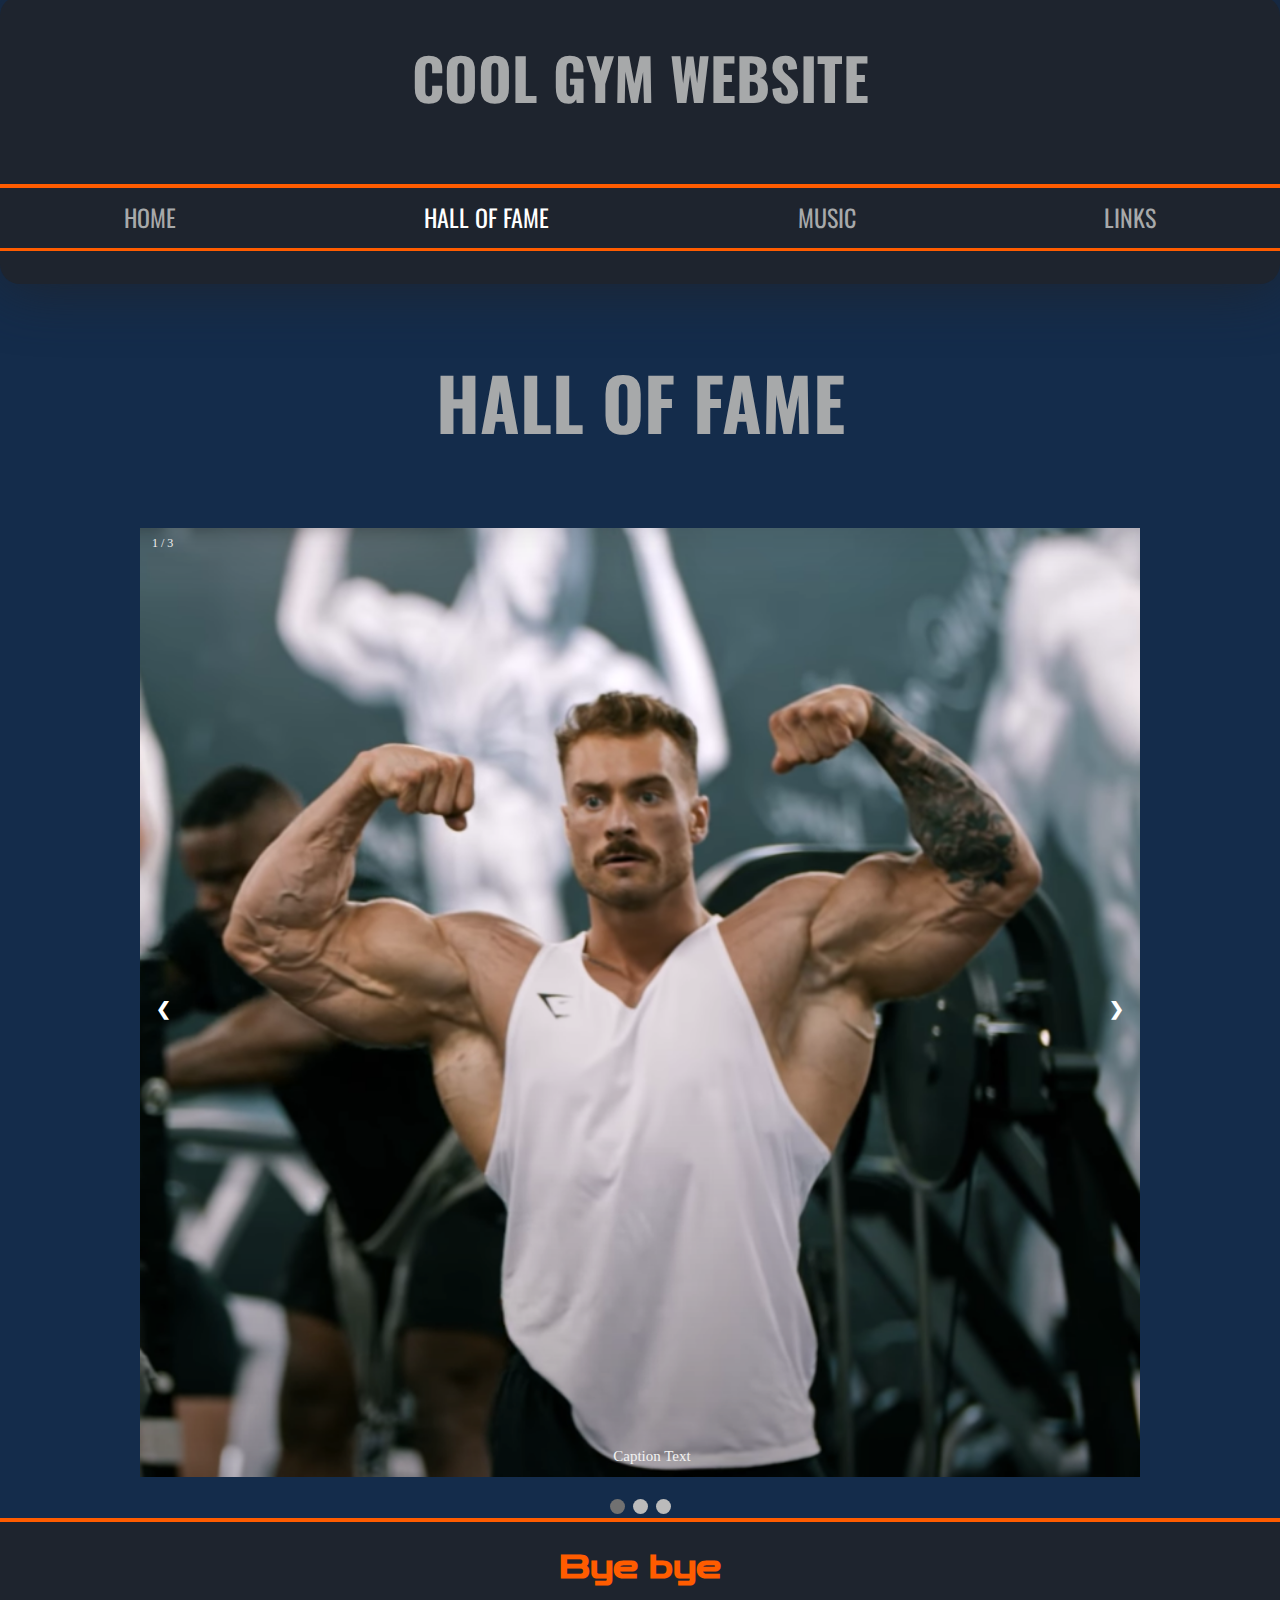
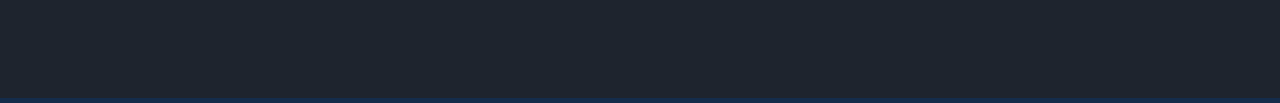
==== hof.html @ d7dbfab8 "1.5" ====
<!DOCTYPE html>
<html lang="en">
  <head>
    <meta charset="utf-8">
    <title> Hall of fame </title>
     <meta name="viewport" content="width=device-width, initial-scale=1.0">
     <link rel="stylesheet" type="text/css" href="style.css">
     <link rel="stylesheet" type="text/css" href="grid.css">
     <link rel="stylesheet"
           href="https://fonts.googleapis.com/css2?family=Cinzel&family=Zen+Dots&display=swap">
     <script src="script.js"></script>
     <link rel="icon" type="image/x-icon" href="images/dumbbell.png">
     <link rel="stylesheet"
     href="https://fonts.googleapis.com/css2?family=Cinzel&family=Oswald:wght@500&family=Zen+Dots&display=swap">


  </head>
  <body>

<!--Header med navigation bar-->
    <header>
        <h2 id="cgw"> COOL GYM WEBSITE </h2>

     <div class="line"> </div>
      <div class="topnav">
       <a href="index.html"> HOME</a>
       <a href="hof.html" class="active"> HALL OF FAME </a>
       <a href="music.html"> MUSIC </a>
       <a href="links.html"> LINKS </a>
     </div>

     <div class="line"></div>
     </header>


   <h1> HALL OF FAME </h1>


<!--Slideshow + bilder-->
   <div class="slideshow-container">

<div class="mySlides fade">
  <div class="numbertext">1 / 3</div>
  <img src="images/cbum.png" style="width:100%">
  <div class="text">Caption Text</div>
</div>

<div class="mySlides fade">
  <div class="numbertext">2 / 3</div>
  <img src="images/arnold.jpeg" style="width:100%">
  <div class="text">Caption Two</div>
</div>

<div class="mySlides fade">
  <div class="numbertext">3 / 3</div>
  <img src="images/hantlar.jpeg" style="width:100%">
  <div class="text">Caption Three</div>
</div>

<a class="prev" onclick="plusSlides(-1)">❮</a>
<a class="next" onclick="plusSlides(1)">❯</a>

</div>
<br>

<!--'prickarna' under slideshowen
-->
<div style="text-align:center">
  <span class="dot" onclick="currentSlide(1)"></span>
  <span class="dot" onclick="currentSlide(2)"></span>
  <span class="dot" onclick="currentSlide(3)"></span>
</div>


<footer>
  <div class="line"> </div>
<h3>Bye bye </h3>
 </footer>

  </body>

</html>
---- style.css ----
*{
  margin: 0;
  padding: 0;
}

body{

 background-color: rgb(20, 44, 75);/*rgb(18, 61, 119);* /*mörkblå*/

}

header{

  background-color: rgb(30, 36, 46); /*mörkgrå*/
  height: 32vh;
  box-shadow: 1px 2px 60px rgb(30, 36, 46); /*mörkgrå*/ /*rgb(23, 30, 48);/*gb(134, 175, 255); /*ljusblå*/
  border-radius: 20px;
  margin-top: -30px;

}

/*Varje sidas 'namn'*/
h1{

  font-family: 'Oswald', sans-serif;
  color: rgb(167, 169, 170); /*ljusgrå*//*rgb(255, 92, 0);/*orange*/
  text-align: center;
  font-size: 8vh;
  height: 20%;
  margin-top: 5%;

}

/*'Links'titeln efetrsom att den sidan är stylead annorlunda
och därför behöver titeln flyttas på ett annat sätt*/
#w{

 padding-top: 5%;

}

/*Text i footern*/
h3{

  font-family: 'Zen Dots', cursive;
  color: rgb(255, 92, 0);
  text-align: center;
  font-size: 200%;
  margin-top: 2%;

}

/* Musik titlarna*/
h2{

  text-align: center;
  font-size: 200%;
  margin-top: 2%;
  margin-bottom: 2%;
  font-family: 'Oswald', sans-serif;
  color: rgb(167, 169, 170); /*ljusgrå*/

}


footer{

 height: 20%;
 background-color: rgb(30, 36, 46); /*mörkgrå*/

}

/*Tommrum*/
.space{

 height: 10vh;

}

/*Orange linje*/
.line{

  height: 0.4vh;
  background-color: rgb(255, 92, 0);/*orange*/

}

/*Första Lorem Ipsum texten*/

.lorem{

  color: white;
  font-family: arial;
  text-align: left;
  font-size: 120%;
  padding-left: 20%;
  padding-right: 20%;
  padding-top: 10%;

}

/*Andra lorem Ipsum texten, längre*/
.ipsum{

  color: white;
  font-family: arial;
  text-align: left;
  font-size: 120%;
  padding-left: 20%;
  padding-right: 20%;
  padding-top: 10%;

}

/*övre bakgrunden i 'links'*/

#blue{

  background-color: rgb(30, 36, 46); /*mörkgrå*/
  margin-left: 20%;
  margin-right: 20%;
  margin-top: -2.5%;

}

/*Undre bakrgunden i 'links'*/
#orange{

  background-color: rgb(30, 36, 46); /*mörkgrå*//*#8C4537;/*rgb(255, 92, 0);/*orange*/
  margin-left: 20%;
  margin-right: 20%;
  margin-top: -1%;

}

/*Lista med länkar*/
ul a{
  text-decoration: none;
  font-family: 'Oswald', sans-serif;
  color: rgb(167, 169, 170); /*ljusgrå*/
  font-size: 150%;
  list-style: none

}

/**/

#links{

  list-style: none;
  text-decoration: none;
  font-family: 'Oswald', sans-serif;
  color: rgb(167, 169, 170); /*ljusgrå*/
  font-size: 190%;
  list-style: none;
  padding-top: 5%;
  padding-left: 14vh;

}

/*tips listan*/
.tips{

  text-decoration: none;
  font-family: 'Oswald', sans-serif;
  color: rgb(167, 169, 170); /*ljusgrå*/
  font-size: 150%;
  list-style: none;
  padding-top: 5%;
  padding-left: 8vh;


}

/* När man hpvrar på anchors/länkar/a */
a:hover{

color: white;

}

/*Shortcutsen till de olika musiktitlarna*/
.sc {

  display: flex;
  justify-content: space-around;
  background-color: rgb(30, 36, 46); /*mörkgrå*/

}

/* Eftersom att de är länkar :C*/
.sc a{

  text-decoration: none;
  font-family: 'Oswald', sans-serif;
  color: rgb(167, 169, 170); /*ljusgrå*/
  font-size: 150%;
  margin-bottom: 2%;
  margin-top: 2%;

}

/*När man hovrar*/
.sc a:hover{

color: white;

}

/*Navigation bar*/
.topnav{

  display: flex;
  justify-content: space-around;
  font-size: 150%;
  font-family: 'Oswald', sans-serif;
  text-decoration: none;
  text-align: center;
  height: 2.5em;

}

/* Länkar*/
.topnav a{

text-decoration: none;
color: rgb(167, 169, 170); /*ljusgrå*/
height: 100%;
margin-top: 0.9%;

}

/*När man hovrar över länkarna i navbaren*/
.topnav a:hover{

 color: rgb(25, 54, 138) ;

}

/*Sidan man är inne på för tillfället, med klassen 'active'*/

.topnav a.active{

background-color: transparent;
color: white;

}

/* Cool gym website titeln*/

#cgw{

  font-family: 'Oswald', sans-serif;
  color: rgb(167, 169, 170); /*ljusgrå*//*rgb(255, 92, 0);/*orange*/
  text-align: center;
  font-size: 360%;
  padding: 3%;
}

/*Reccommendations titeln*/
#rec{

  font-family: 'Oswald', sans-serif;
  color: rgb(167, 169, 170); /*ljusgrå*//
  text-align: center;
  font-size: 250%;
  padding-top: 10%;
  height: 20%;

}

/*Just kidding hahhaha*/
#jk{

 text-align: center;
 font-family: 'Oswald', sans-serif;
 color: rgb(167, 169, 170); /*ljusgrå*//
 font-size: 15%;
 margin-top: -2%;


}
/* Parallax */

body, html {
  height: 100%;
}

/*Första parallaxbakgrunden*/
.parallax {

  background-image: url("images/aesthetic.jpeg");
  height: 100%;
  background-attachment: fixed;
  background-position: center;
  background-repeat: no-repeat;
  background-size: cover;
}

/*Andra parallaxbakgrunden*/
.parallax2 {

  background-image: url("images/deadlift.jpeg");
  height: 100%;
  background-attachment: fixed;
  background-position: center;
  background-repeat: no-repeat;
  background-size: cover;
}

/* Slideshow containern */
.slideshow-container {
  max-width: 1000px;
  position: relative;
  margin: auto;
}

/* Nästa och tillbakaknapp */
.prev, .next {
  cursor: pointer;
  position: absolute;
  top: 50%;
  width: auto;
  padding: 16px;
  margin-top: -22px;
  color: white;
  font-weight: bold;
  font-size: 18px;
  transition: 0.6s ease;
  border-radius: 0 3px 3px 0;
  user-select: none;
}

/* sätter 'nästa' knappen till höger */
.next {
  right: 0;
  border-radius: 3px 0 0 3px;
}

/* bakgrunden ändras när man hovrar */
.prev:hover, .next:hover {
  background-color: rgba(0,0,0,0.8);
}

/* Titlar */
.text {
  color: #f2f2f2;
  font-size: 15px;
  padding: 8px 12px;
  position: absolute;
  bottom: 8px;
  width: 100%;
  text-align: center;
}

/* visar vilken sida användaren är på */
.numbertext {
  color: #f2f2f2;
  font-size: 12px;
  padding: 8px 12px;
  position: absolute;
  top: 0;
}

/* punkterna */
.dot {
  cursor: pointer;
  height: 15px;
  width: 15px;
  margin: 0 2px;
  background-color: #bbb;
  border-radius: 50%;
  display: inline-block;
  transition: background-color 0.6s ease;
}

.active, .dot:hover {
  background-color: #717171;
}

/* Animation*/
.fade {
  animation-name: fade;
  animation-duration: 1.5s;
}

@keyframes fade {
  from {opacity: .4}
  to {opacity: 1}
}

/* minska storleken på mindre skärmar */
@media only screen and (max-width: 300px) {
  .prev, .next,.text {font-size: 11px}
}

/* Upp knappen i 'links'*/
.go-top {
  position: fixed;
  bottom: 1rem;
  right: 1rem;

  font-size: 40px !important;
  background-color: white;
  border: 1px white solid;

  /* Radie 100% för att bli cirkel */
  border-radius: 100%;

  color: #191919;

  transition: opacity 250ms linear;
}

.go-top:hover {
  color: #191919;
}

/*Media queries, sidan ändras på skärmar = eller < 580px*/
@media (max-width: 880px){


header{

 height: 20%;


}

/*Saker som ska försvinna*/

.blind{

  display:none;

}

/*Titeln blir mindre*/
#cgw{

  font-size: 30px;

}

.sc{

  display: none;
}

#links{



}



}
---- grid.css ----
/*  .container{

   display: grid;
   grid-template-columns: 10% repeat(4,1fr) 10%;
   grid-template-rows: 150px 150px 150px;

}

#links{

  grid-column: 4/5;
  grid-row: 1/5;

}

#rec{


    grid-column: 4/5;
    grid-row: 3/4;
}

p{

  grid-column:
}

#tips{


  grid-column: 3/4;
  grid-row: 3/4;
} */
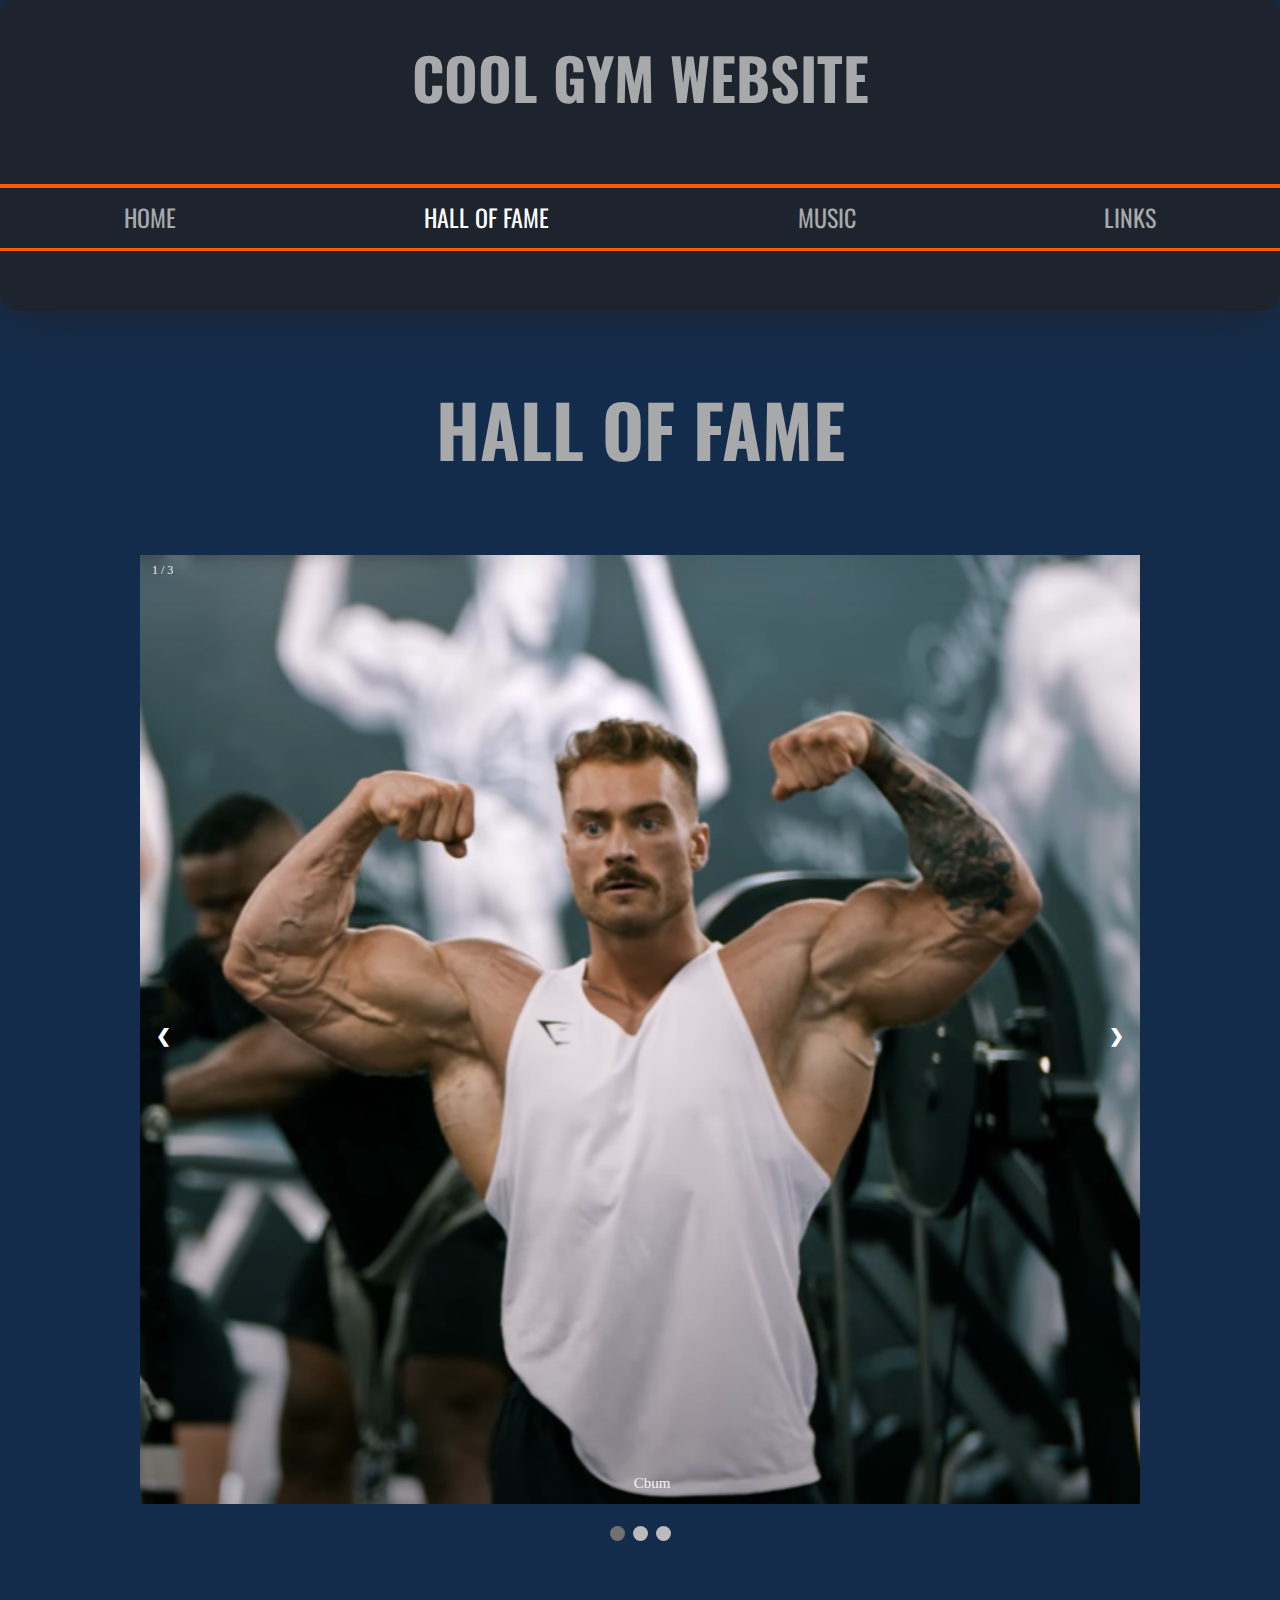
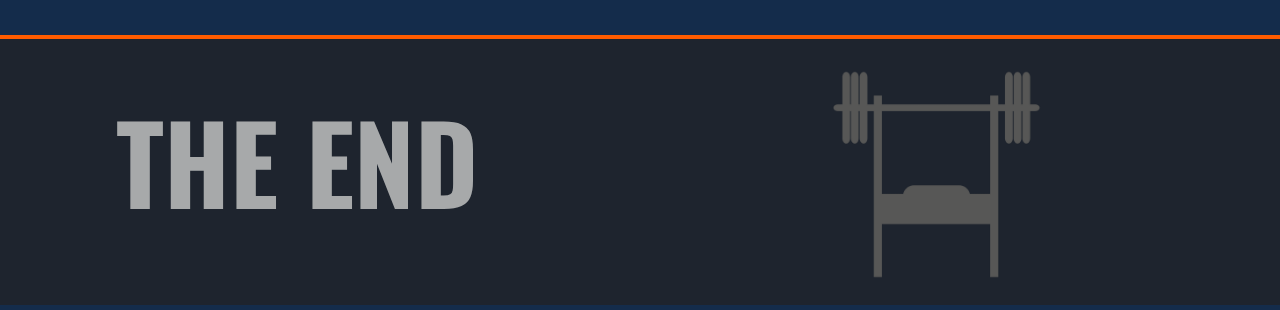
==== commit cfcc7480: "1.6" ====
--- a/hof.html
+++ b/hof.html
@@ -12,6 +12,7 @@
      <link rel="icon" type="image/x-icon" href="images/dumbbell.png">
      <link rel="stylesheet"
      href="https://fonts.googleapis.com/css2?family=Cinzel&family=Oswald:wght@500&family=Zen+Dots&display=swap">
+     <link href="https://fonts.googleapis.com/icon?family=Material+Icons" rel="stylesheet">
 
 
   </head>
@@ -42,19 +43,19 @@
 <div class="mySlides fade">
   <div class="numbertext">1 / 3</div>
   <img src="images/cbum.png" style="width:100%">
-  <div class="text">Caption Text</div>
+  <div class="text">Cbum</div>
 </div>
 
 <div class="mySlides fade">
   <div class="numbertext">2 / 3</div>
   <img src="images/arnold.jpeg" style="width:100%">
-  <div class="text">Caption Two</div>
+  <div class="text">The Arnold</div>
 </div>
 
 <div class="mySlides fade">
   <div class="numbertext">3 / 3</div>
   <img src="images/hantlar.jpeg" style="width:100%">
-  <div class="text">Caption Three</div>
+  <div class="text">Kex</div>
 </div>
 
 <a class="prev" onclick="plusSlides(-1)">❮</a>
@@ -71,11 +72,18 @@
   <span class="dot" onclick="currentSlide(3)"></span>
 </div>
 
+<div class="space"> </div>
+<!--Knapp som tar användaren till toppen av sidan-->
+<a href="javascript:void(0)" onclick="smoothScrollTop()" class="go-top material-icons"
+style="opacity: 0">keyboard_arrow_up</a>
+
 
 <footer>
+  <div class="container">
   <div class="line"> </div>
-<h3>Bye bye </h3>
- </footer>
+<h3>THE END </h3>
+<img id="vikt" src="images/bench.png">
+</div> <!--class="container"-->
 
   </body>
 
--- a/style.css
+++ b/style.css
@@ -12,7 +12,7 @@
 header{
 
   background-color: rgb(30, 36, 46); /*mörkgrå*/
-  height: 32vh;
+  height: 35vh;
   box-shadow: 1px 2px 60px rgb(30, 36, 46); /*mörkgrå*/ /*rgb(23, 30, 48);/*gb(134, 175, 255); /*ljusblå*/
   border-radius: 20px;
   margin-top: -30px;
@@ -42,11 +42,11 @@
 /*Text i footern*/
 h3{
 
-  font-family: 'Zen Dots', cursive;
-  color: rgb(255, 92, 0);
-  text-align: center;
-  font-size: 200%;
-  margin-top: 2%;
+  font-family: 'Oswald', sans-serif;
+  color: rgb(167, 169, 170); /*ljusgrå*/
+  text-align: center;
+  font-size: 12vh;
+  padding-top: 5vh;
 
 }
 
@@ -65,7 +65,7 @@
 
 footer{
 
- height: 20%;
+ height: 30vh;
  background-color: rgb(30, 36, 46); /*mörkgrå*/
 
 }
@@ -90,7 +90,9 @@
 .lorem{
 
   color: white;
-  font-family: arial;
+  font-family: myriad-pro, sans-serif;
+  font-weight: 700;
+  font-style: normal;
   text-align: left;
   font-size: 120%;
   padding-left: 20%;
@@ -103,7 +105,9 @@
 .ipsum{
 
   color: white;
-  font-family: arial;
+  font-family: myriad-pro, sans-serif;
+  font-weight: 700;
+  font-style: normal;
   text-align: left;
   font-size: 120%;
   padding-left: 20%;
@@ -257,6 +261,13 @@
   padding: 3%;
 }
 
+/*Vikt i footern*/
+#vikt{
+
+padding-top: 3vh;
+height: 25vh;
+
+}
 /*Reccommendations titeln*/
 #rec{
 
--- a/grid.css
+++ b/grid.css
@@ -1,33 +1,34 @@
-/*  .container{
+
+/*Footerns grid*/
+.container{
 
    display: grid;
-   grid-template-columns: 10% repeat(4,1fr) 10%;
-   grid-template-rows: 150px 150px 150px;
+   grid-template-columns: 1fr(repeat,3);
+   grid-template-rows: auto;
 
 }
 
-#links{
+/*Bilden i footern som ligger till höger*/
+#vikt{
 
-  grid-column: 4/5;
-  grid-row: 1/5;
+  grid-row: 1/2;
+  grid-column: 3/4;
+
 
 }
 
-#rec{
+/*Linjen ska ligga över hela sidan*/
+.line{
 
+  grid-row: 1/2;
+  grid-column: 1/4;
 
-    grid-column: 4/5;
-    grid-row: 3/4;
 }
 
-p{
+/*Texten ska ligga till vänster*/
+h3{
 
-  grid-column:
+  grid-row: 1/2;
+  grid-column: 1/2;
+
 }
-
-#tips{
-
-
-  grid-column: 3/4;
-  grid-row: 3/4;
-} */
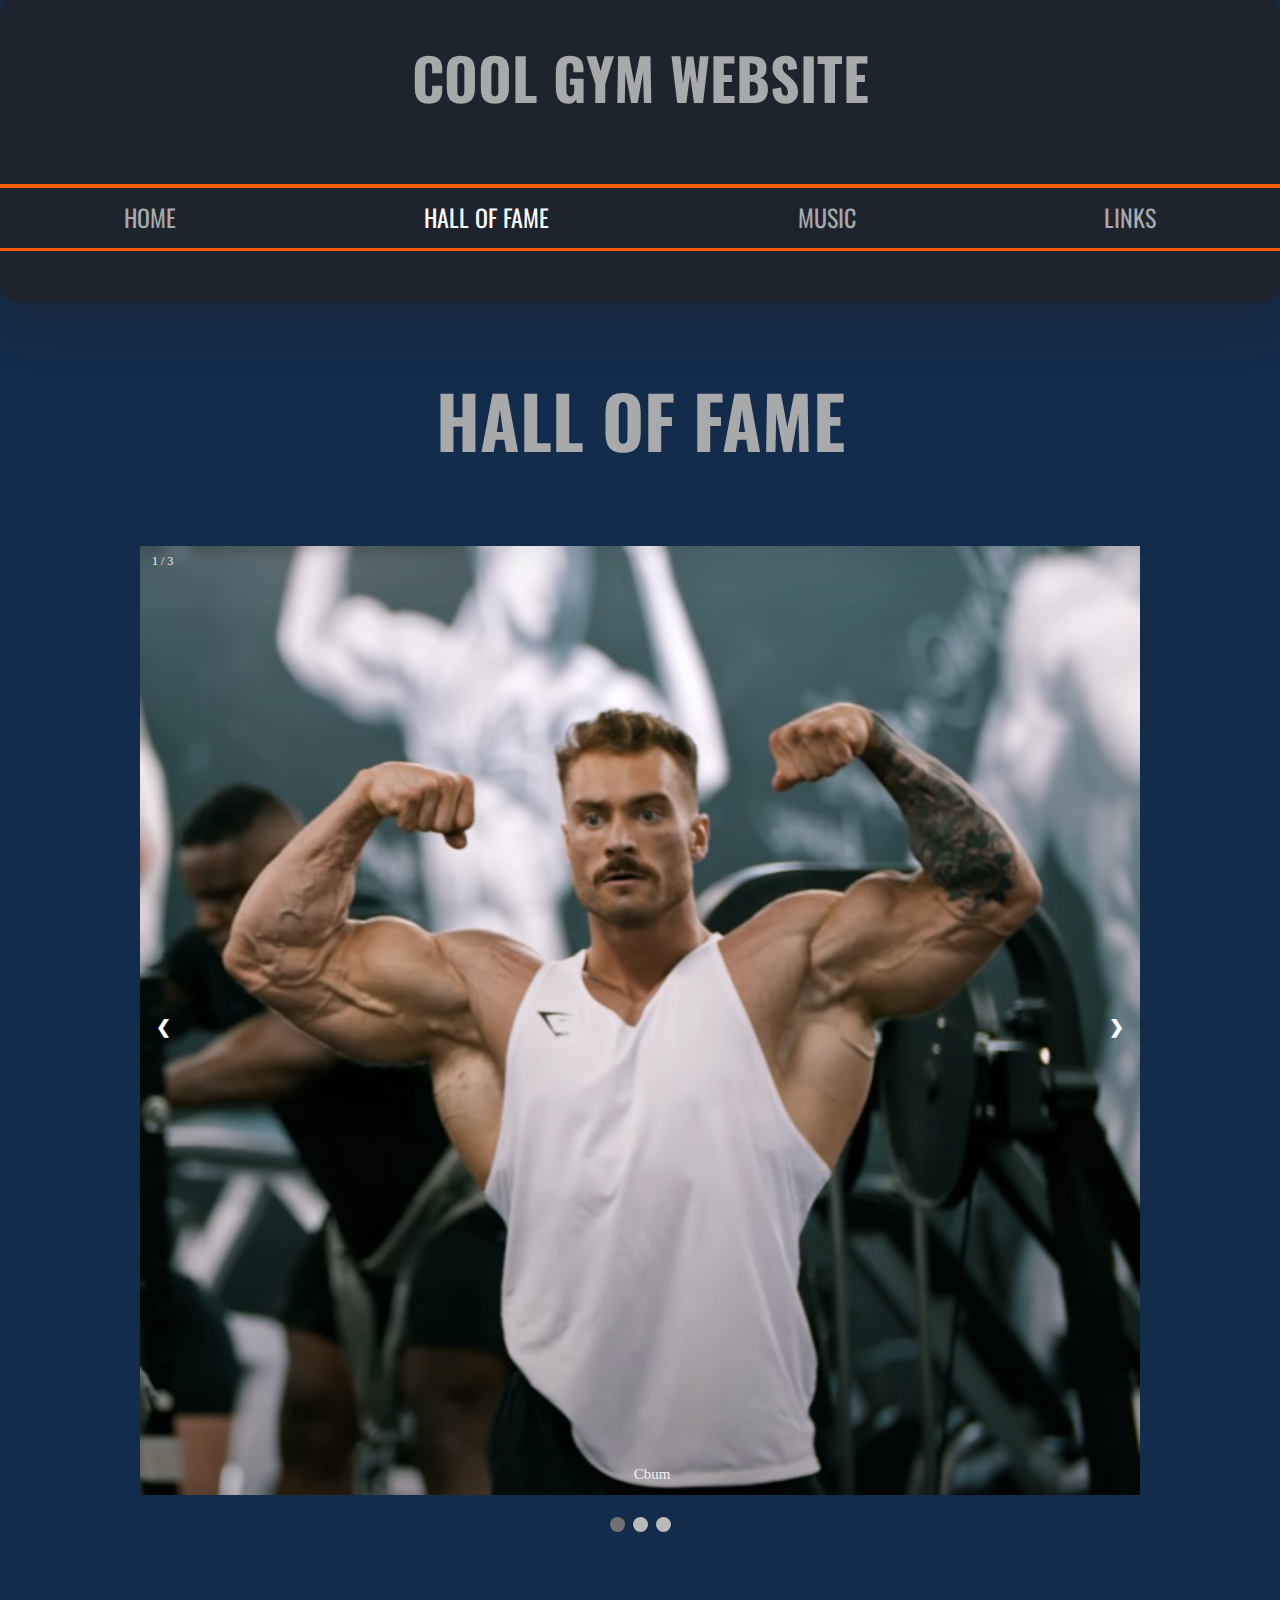
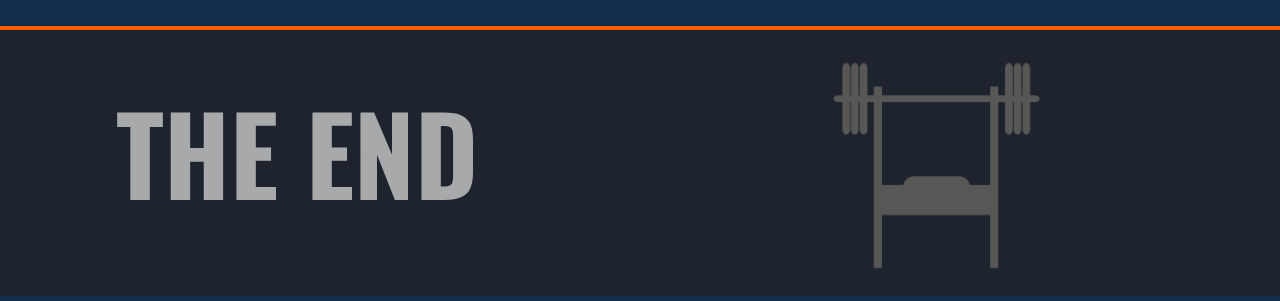
==== commit 6fe57e15: "1.8.1" ====
--- a/hof.html
+++ b/hof.html
@@ -37,7 +37,7 @@
    <h1> HALL OF FAME </h1>
 
 
-<!--Slideshow + bilder-->
+<!--Slideshow + bilder, ska byta bilder!!!!-->
    <div class="slideshow-container">
 
 <div class="mySlides fade">
--- a/style.css
+++ b/style.css
@@ -12,7 +12,7 @@
 header{
 
   background-color: rgb(30, 36, 46); /*mörkgrå*/
-  height: 35vh;
+  height: 34vh;
   box-shadow: 1px 2px 60px rgb(30, 36, 46); /*mörkgrå*/ /*rgb(23, 30, 48);/*gb(134, 175, 255); /*ljusblå*/
   border-radius: 20px;
   margin-top: -30px;
@@ -172,6 +172,7 @@
   list-style: none;
   padding-top: 5%;
   padding-left: 8vh;
+  padding-right: 8vh;
 
 
 }
@@ -460,10 +461,13 @@
 
 #links{
 
-
-
-}
-
-
-
-}
+}
+
+.lorem, .ipsum{
+
+  font-size: 2vh;
+
+
+}
+
+}
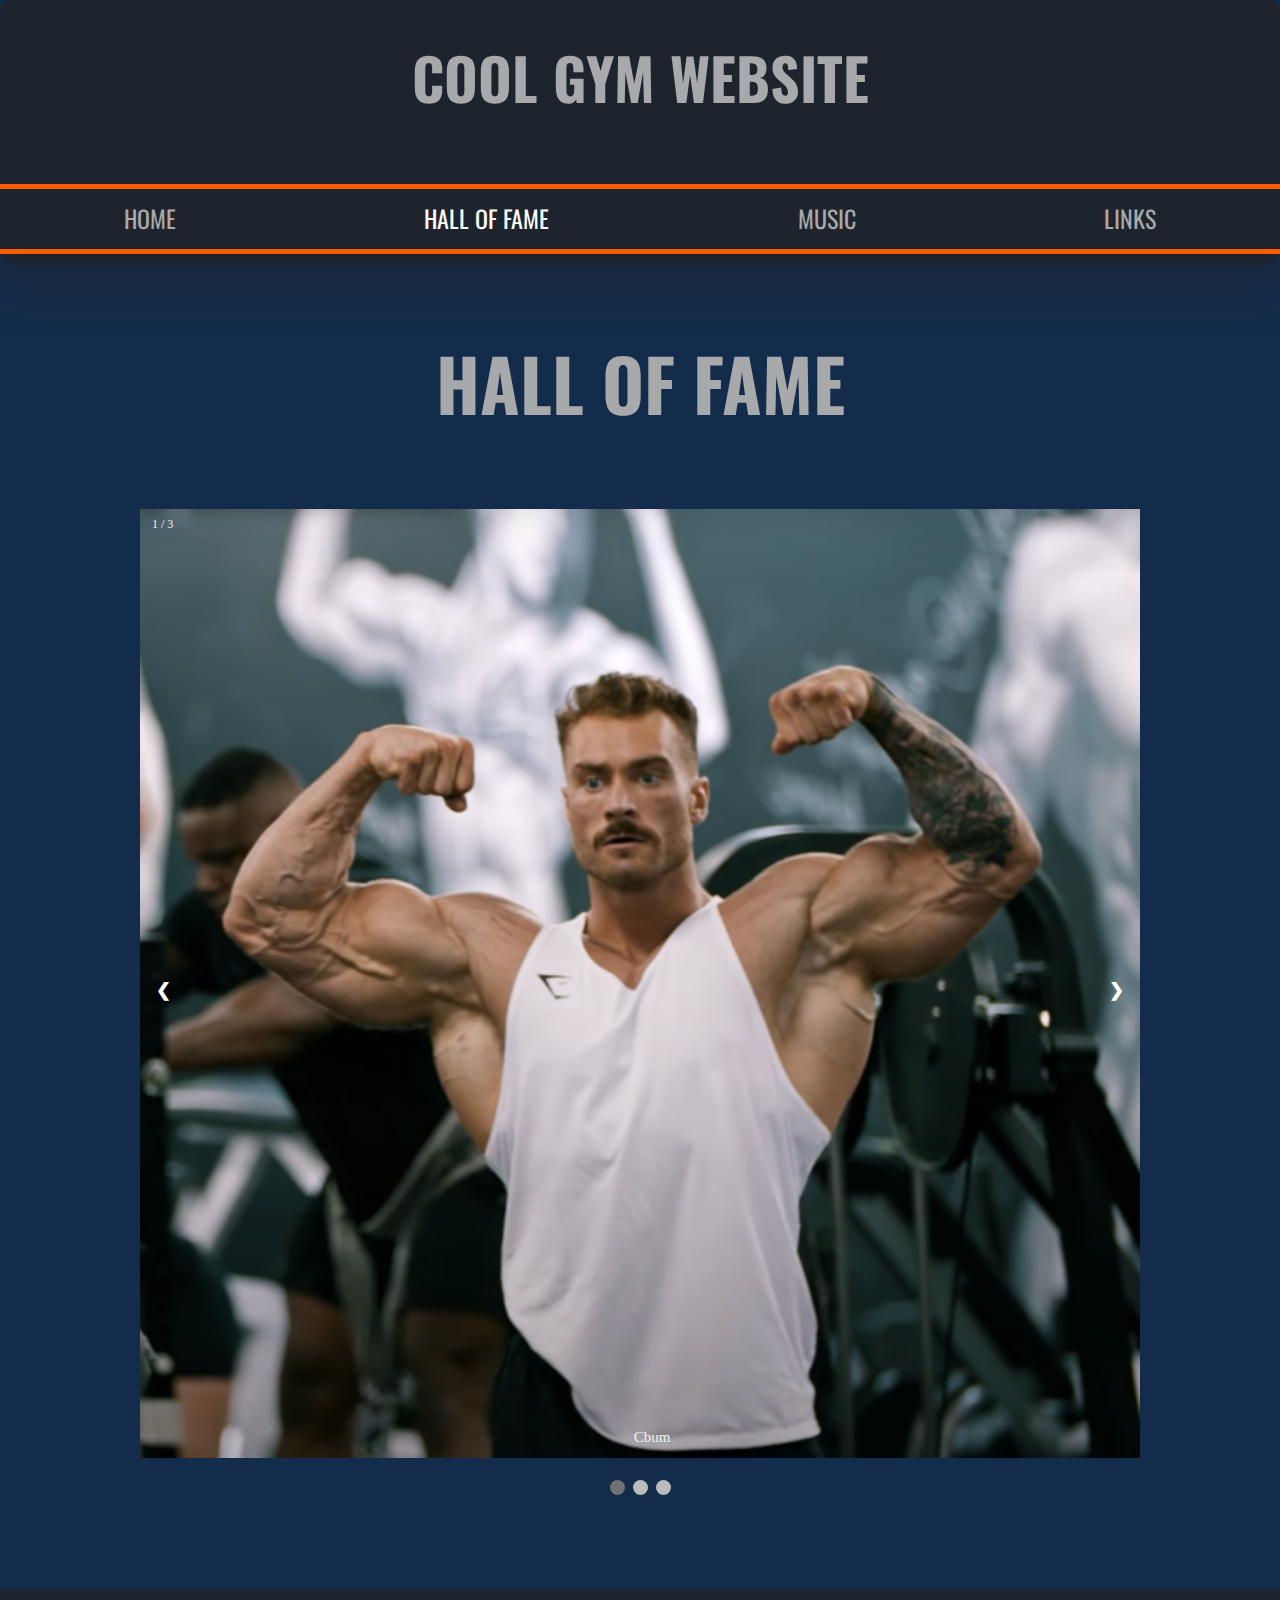
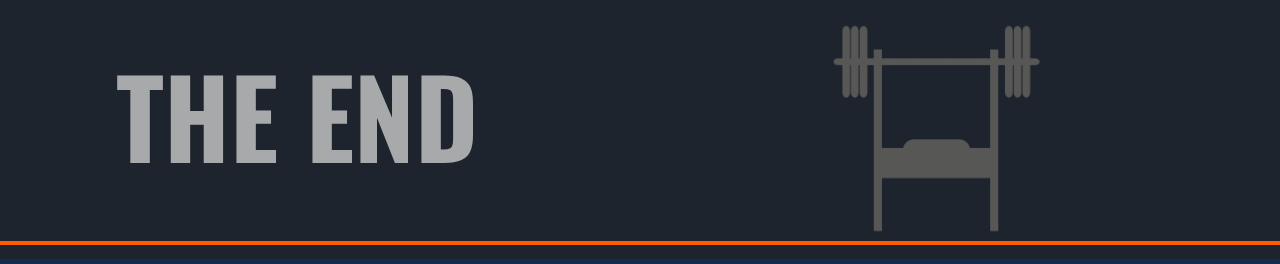
==== commit 4c710335: "2.0" ====
--- a/hof.html
+++ b/hof.html
@@ -8,7 +8,6 @@
      <link rel="stylesheet" type="text/css" href="grid.css">
      <link rel="stylesheet"
            href="https://fonts.googleapis.com/css2?family=Cinzel&family=Zen+Dots&display=swap">
-     <script src="script.js"></script>
      <link rel="icon" type="image/x-icon" href="images/dumbbell.png">
      <link rel="stylesheet"
      href="https://fonts.googleapis.com/css2?family=Cinzel&family=Oswald:wght@500&family=Zen+Dots&display=swap">
@@ -22,7 +21,6 @@
     <header>
         <h2 id="cgw"> COOL GYM WEBSITE </h2>
 
-     <div class="line"> </div>
       <div class="topnav">
        <a href="index.html"> HOME</a>
        <a href="hof.html" class="active"> HALL OF FAME </a>
@@ -30,7 +28,6 @@
        <a href="links.html"> LINKS </a>
      </div>
 
-     <div class="line"></div>
      </header>
 
 
@@ -85,6 +82,7 @@
 <img id="vikt" src="images/bench.png">
 </div> <!--class="container"-->
 
+ <script src="script.js"></script>
   </body>
 
 </html>
--- a/style.css
+++ b/style.css
@@ -12,7 +12,7 @@
 header{
 
   background-color: rgb(30, 36, 46); /*mörkgrå*/
-  height: 34vh;
+  height: 269px;
   box-shadow: 1px 2px 60px rgb(30, 36, 46); /*mörkgrå*/ /*rgb(23, 30, 48);/*gb(134, 175, 255); /*ljusblå*/
   border-radius: 20px;
   margin-top: -30px;
@@ -222,6 +222,10 @@
   text-decoration: none;
   text-align: center;
   height: 2.5em;
+  border-top: 5px solid rgb(255, 92, 0);/*orange*/
+  border-bottom: 5px solid rgb(255, 92, 0);/*orange*/
+  background-color: rgb(30, 36, 46); /*mörkgrå*/
+
 
 }
 
@@ -307,6 +311,7 @@
   background-position: center;
   background-repeat: no-repeat;
   background-size: cover;
+
 }
 
 /*Andra parallaxbakgrunden*/
@@ -434,7 +439,7 @@
 
 header{
 
- height: 20%;
+ height: 120px;
 
 
 }
@@ -459,7 +464,9 @@
   display: none;
 }
 
-#links{
+.links .tips{
+
+  font-size: 2px;
 
 }
 
@@ -469,5 +476,3 @@
 
 
 }
-
-}
--- a/grid.css
+++ b/grid.css
@@ -32,3 +32,84 @@
   grid-column: 1/2;
 
 }
+
+.container2{
+
+  display: grid;
+  grid-template-columns: 20% auto 20%;
+  grid-template-rows: 269px repeat(8,1fr);
+
+}
+
+header{
+
+  grid-column: 1/4;
+  grid-row: 1/2;
+}
+
+.topnav{
+
+  grid-column: 1/4;
+  grid-row: 1/2;
+
+}
+
+h1{
+
+  grid-column: 2/3;
+  grid-row: 2/3;
+}
+
+.lorem{
+
+  grid-column: 2/3;
+  grid-row: 1/2;
+
+}
+
+.ipsum{
+
+ grid-column: 2/3;
+ grid-row: 6/5;
+
+}
+
+.parallax{
+
+  grid-column: 1/4;
+  grid-row: 2/5;
+
+}
+
+
+.parallax2{
+
+  grid-column: 1/4;
+  grid-row: 5/10;
+
+}
+
+footer{
+
+grid-column: 1/4;
+grid-row: 9/10;
+
+}
+
+.line{
+
+  grid-column: 1/4;
+  grid-row: 5/6;
+
+}
+
+@media (max-width: 880px){
+.container2{
+
+  display: grid;
+  grid-template-columns: 20% auto 20%;
+  grid-template-rows: 167px repeat(8,1fr);
+
+}
+
+}
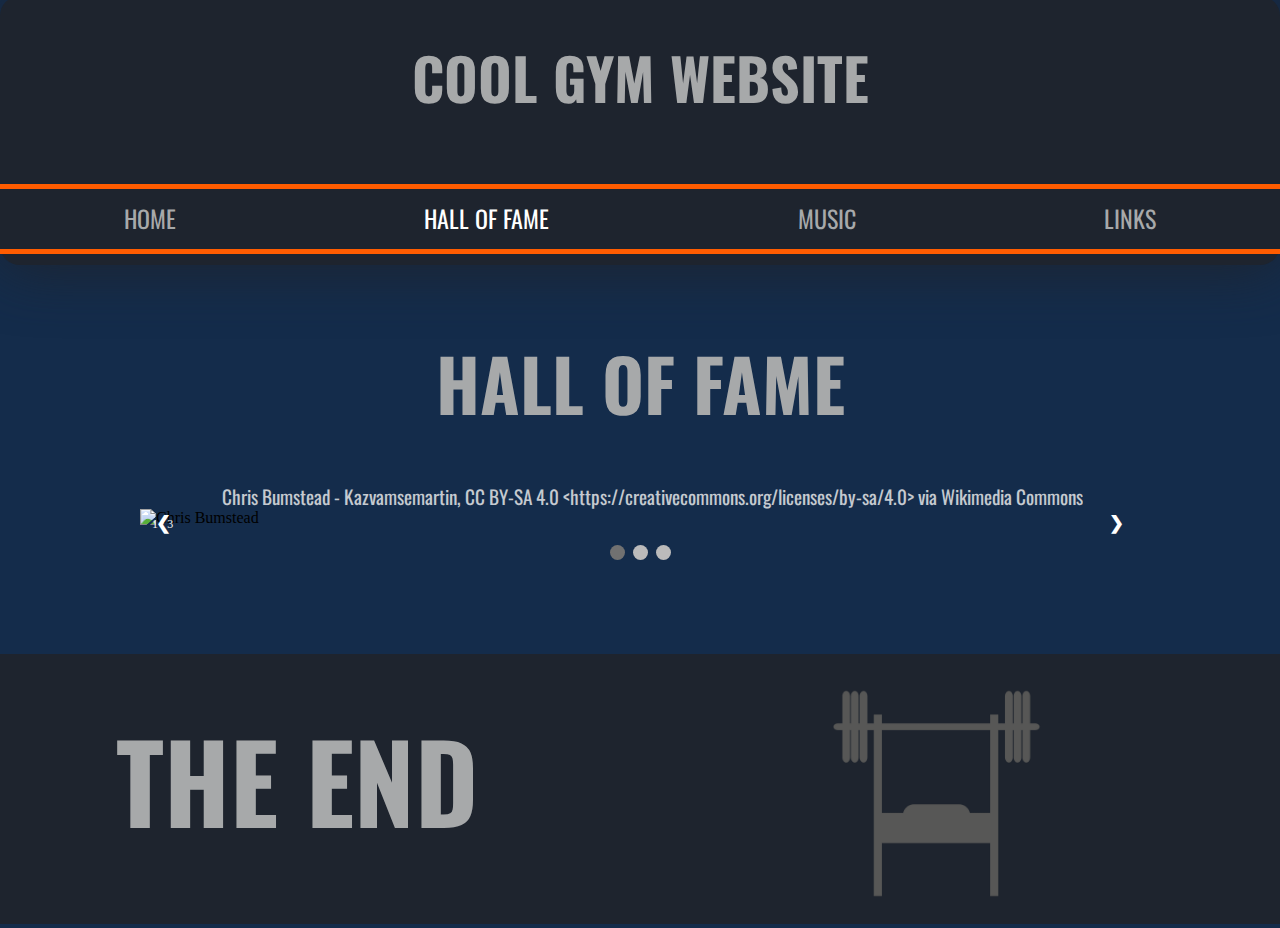
==== commit 1ef69869: "3.0" ====
--- a/hof.html
+++ b/hof.html
@@ -39,20 +39,20 @@
 
 <div class="mySlides fade">
   <div class="numbertext">1 / 3</div>
-  <img src="images/cbum.png" style="width:100%">
-  <div class="text">Cbum</div>
+  <img src="https://upload.wikimedia.org/wikipedia/commons/9/90/Kristofurbumsted.png" alt="Chris Bumstead" style="width:100%">
+  <div class="text">Chris Bumstead - Kazvamsemartin, CC BY-SA 4.0 &lthttps://creativecommons.org/licenses/by-sa/4.0&gt; via Wikimedia Commons</div>
 </div>
 
 <div class="mySlides fade">
   <div class="numbertext">2 / 3</div>
-  <img src="images/arnold.jpeg" style="width:100%">
-  <div class="text">The Arnold</div>
+  <img src="images/arnold.jpeg" style="width:100%" alt="Arnold Schwarzenegger">
+  <div class="text"> Arnold Schwarzenegger - Madison Square Garden Center, Public domain, via Wikimedia Commons, https://commons.wikimedia.org/wiki/File:Arnold_Schwarzenegger_1974.jpg"></div>
 </div>
 
 <div class="mySlides fade">
   <div class="numbertext">3 / 3</div>
-  <img src="images/hantlar.jpeg" style="width:100%">
-  <div class="text">Kex</div>
+  <img src="images/henkeskorvar.png" style="width:100%" alt="Henkeskorvar">
+  <div class="text">Henkeskorvar</div>
 </div>
 
 <a class="prev" onclick="plusSlides(-1)">❮</a>
@@ -77,10 +77,10 @@
 
 <footer>
   <div class="container">
-  <div class="line"> </div>
 <h3>THE END </h3>
 <img id="vikt" src="images/bench.png">
 </div> <!--class="container"-->
+</footer>
 
  <script src="script.js"></script>
   </body>
--- a/style.css
+++ b/style.css
@@ -362,12 +362,14 @@
 /* Titlar */
 .text {
   color: #f2f2f2;
-  font-size: 15px;
+  font-size: 120%;
   padding: 8px 12px;
   position: absolute;
   bottom: 8px;
   width: 100%;
   text-align: center;
+  font-family: 'Oswald', sans-serif;
+  opacity: 80%;
 }
 
 /* visar vilken sida användaren är på */
@@ -476,3 +478,19 @@
 
 
 }
+
+h3{
+
+  font-size: 220%;
+
+}
+
+#vikt{
+
+  height: 20%;
+}
+
+footer{
+
+  height: 20%;
+}
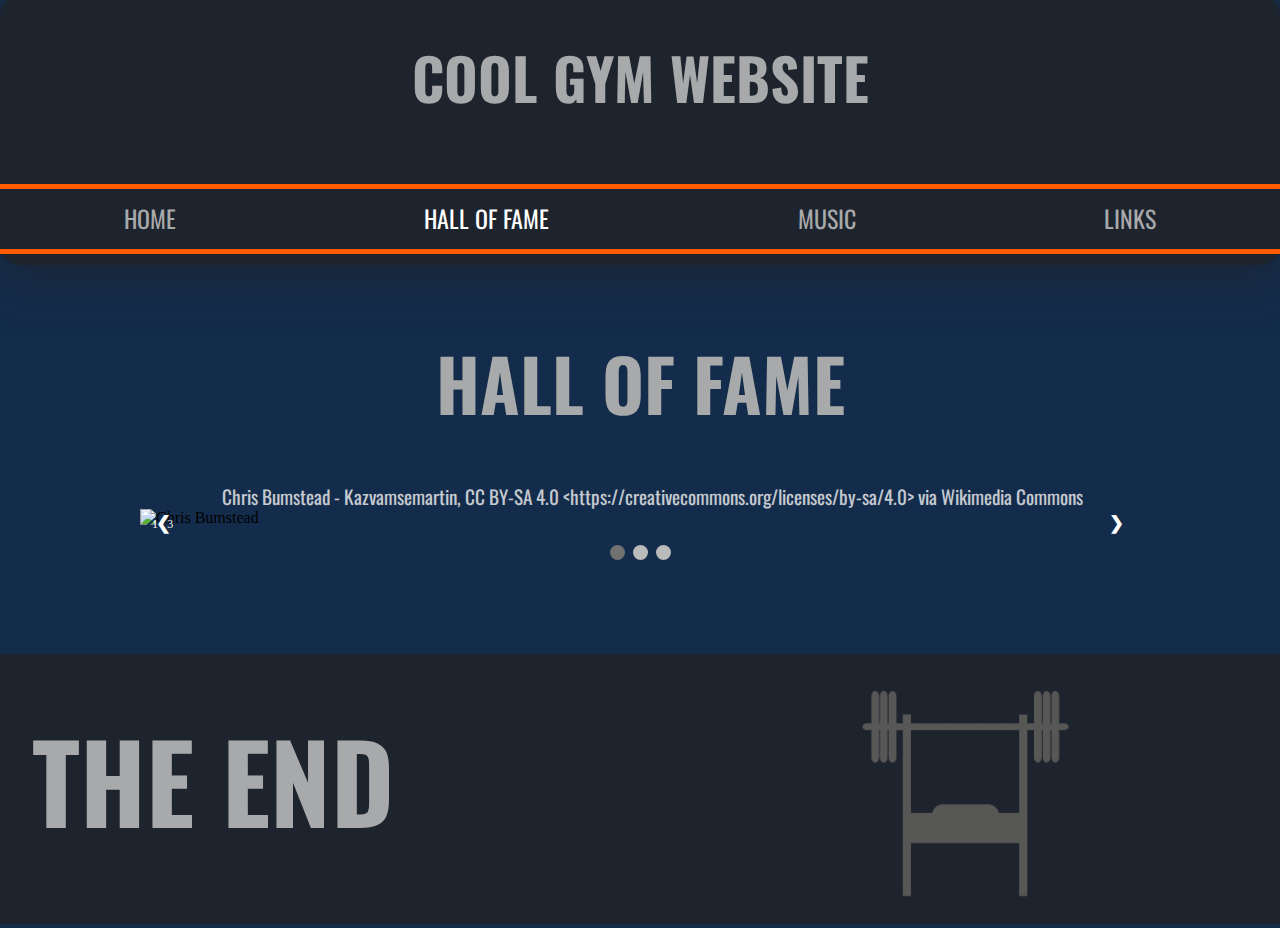
==== commit b6ec8651: "3.1" ====
--- a/hof.html
+++ b/hof.html
@@ -78,7 +78,7 @@
 <footer>
   <div class="container">
 <h3>THE END </h3>
-<img id="vikt" src="images/bench.png">
+<img id="vikt" src="images/bench.png" alt="Benchpress">
 </div> <!--class="container"-->
 </footer>
 
--- a/style.css
+++ b/style.css
@@ -277,7 +277,7 @@
 #rec{
 
   font-family: 'Oswald', sans-serif;
-  color: rgb(167, 169, 170); /*ljusgrå*//
+  color: rgb(167, 169, 170); /*ljusgrå*/
   text-align: center;
   font-size: 250%;
   padding-top: 10%;
@@ -290,7 +290,7 @@
 
  text-align: center;
  font-family: 'Oswald', sans-serif;
- color: rgb(167, 169, 170); /*ljusgrå*//
+ color: rgb(167, 169, 170); /*ljusgrå*/
  font-size: 15%;
  margin-top: -2%;
 
@@ -493,4 +493,6 @@
 footer{
 
   height: 20%;
-}
+
+}
+}
--- a/grid.css
+++ b/grid.css
@@ -3,9 +3,8 @@
 .container{
 
    display: grid;
-   grid-template-columns: 1fr(repeat,3);
+   grid-template-columns: 1fr 1fr 1fr;
    grid-template-rows: auto;
-
 }
 
 /*Bilden i footern som ligger till höger*/
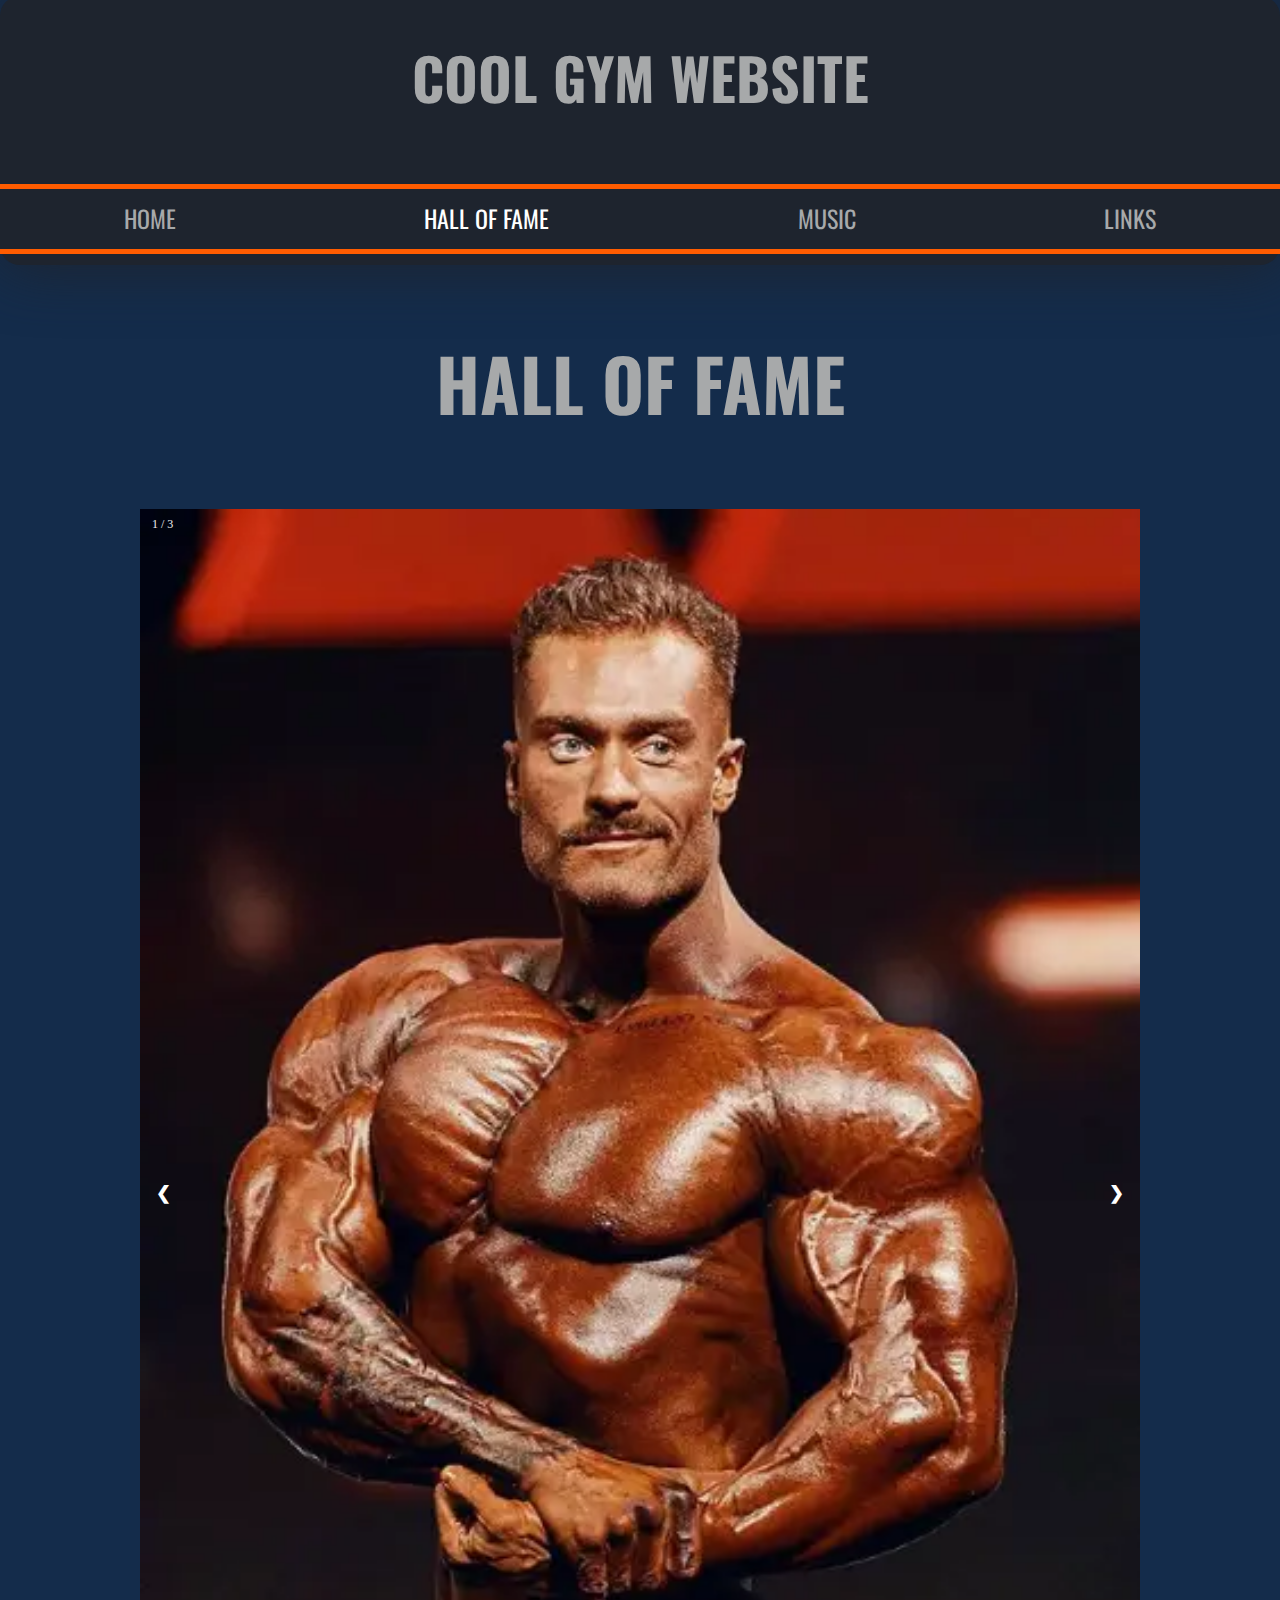
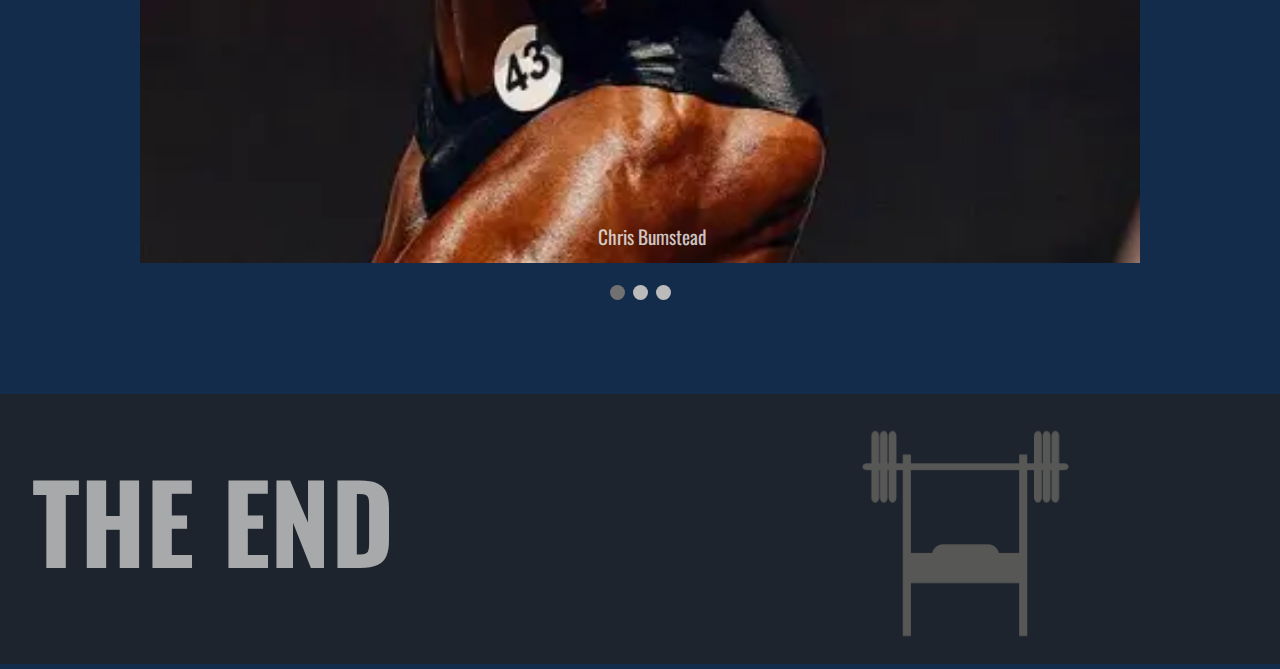
==== commit 0a5a5c5e: "4.0" ====
--- a/hof.html
+++ b/hof.html
@@ -39,19 +39,19 @@
 
 <div class="mySlides fade">
   <div class="numbertext">1 / 3</div>
-  <img src="https://upload.wikimedia.org/wikipedia/commons/9/90/Kristofurbumsted.png" alt="Chris Bumstead" style="width:100%">
-  <div class="text">Chris Bumstead - Kazvamsemartin, CC BY-SA 4.0 &lthttps://creativecommons.org/licenses/by-sa/4.0&gt; via Wikimedia Commons</div>
+  <img src="images/cbum.webp" alt="Chris Bumstead" style="width:100%" title=" Kristofurbumsted - Kazvamsemartin, CC BY-SA 4.0 &lthttps://creativecommons.org/licenses/by-sa/4.0&gt; via Wikimedia Commons">
+  <div class="text">Chris Bumstead</div>
 </div>
 
 <div class="mySlides fade">
   <div class="numbertext">2 / 3</div>
-  <img src="images/arnold.jpeg" style="width:100%" alt="Arnold Schwarzenegger">
-  <div class="text"> Arnold Schwarzenegger - Madison Square Garden Center, Public domain, via Wikimedia Commons, https://commons.wikimedia.org/wiki/File:Arnold_Schwarzenegger_1974.jpg"></div>
+  <img src="images/arnold.webp" style="width:100%" alt="Arnold Schwarzenegger" title=" Arnold_Schwarzenegger_1974 Madison Square Garden Center, Public domain, via Wikimedia Commons">
+  <div class="text"> Arnold Schwarzenegger ></div>
 </div>
 
 <div class="mySlides fade">
   <div class="numbertext">3 / 3</div>
-  <img src="images/henkeskorvar.png" style="width:100%" alt="Henkeskorvar">
+  <img src="images/henkeskorvar.webp" style="width:100%" alt="Henkeskorvar">
   <div class="text">Henkeskorvar</div>
 </div>
 
--- a/style.css
+++ b/style.css
@@ -305,7 +305,7 @@
 /*Första parallaxbakgrunden*/
 .parallax {
 
-  background-image: url("images/aesthetic.jpeg");
+  background-image: url("images/aesthetic.webp");/* Behöver inte ge någon credit enligt CC0 1.0 Universal (CC0 1.0) Public Domain Dedication*/
   height: 100%;
   background-attachment: fixed;
   background-position: center;
@@ -317,7 +317,7 @@
 /*Andra parallaxbakgrunden*/
 .parallax2 {
 
-  background-image: url("images/deadlift.jpeg");
+  background-image: url("images/deadlift.webp"); /* Behöver inte ge någon credit enligt CC0 1.0 Universal (CC0 1.0) Public Domain Dedication*/
   height: 100%;
   background-attachment: fixed;
   background-position: center;
